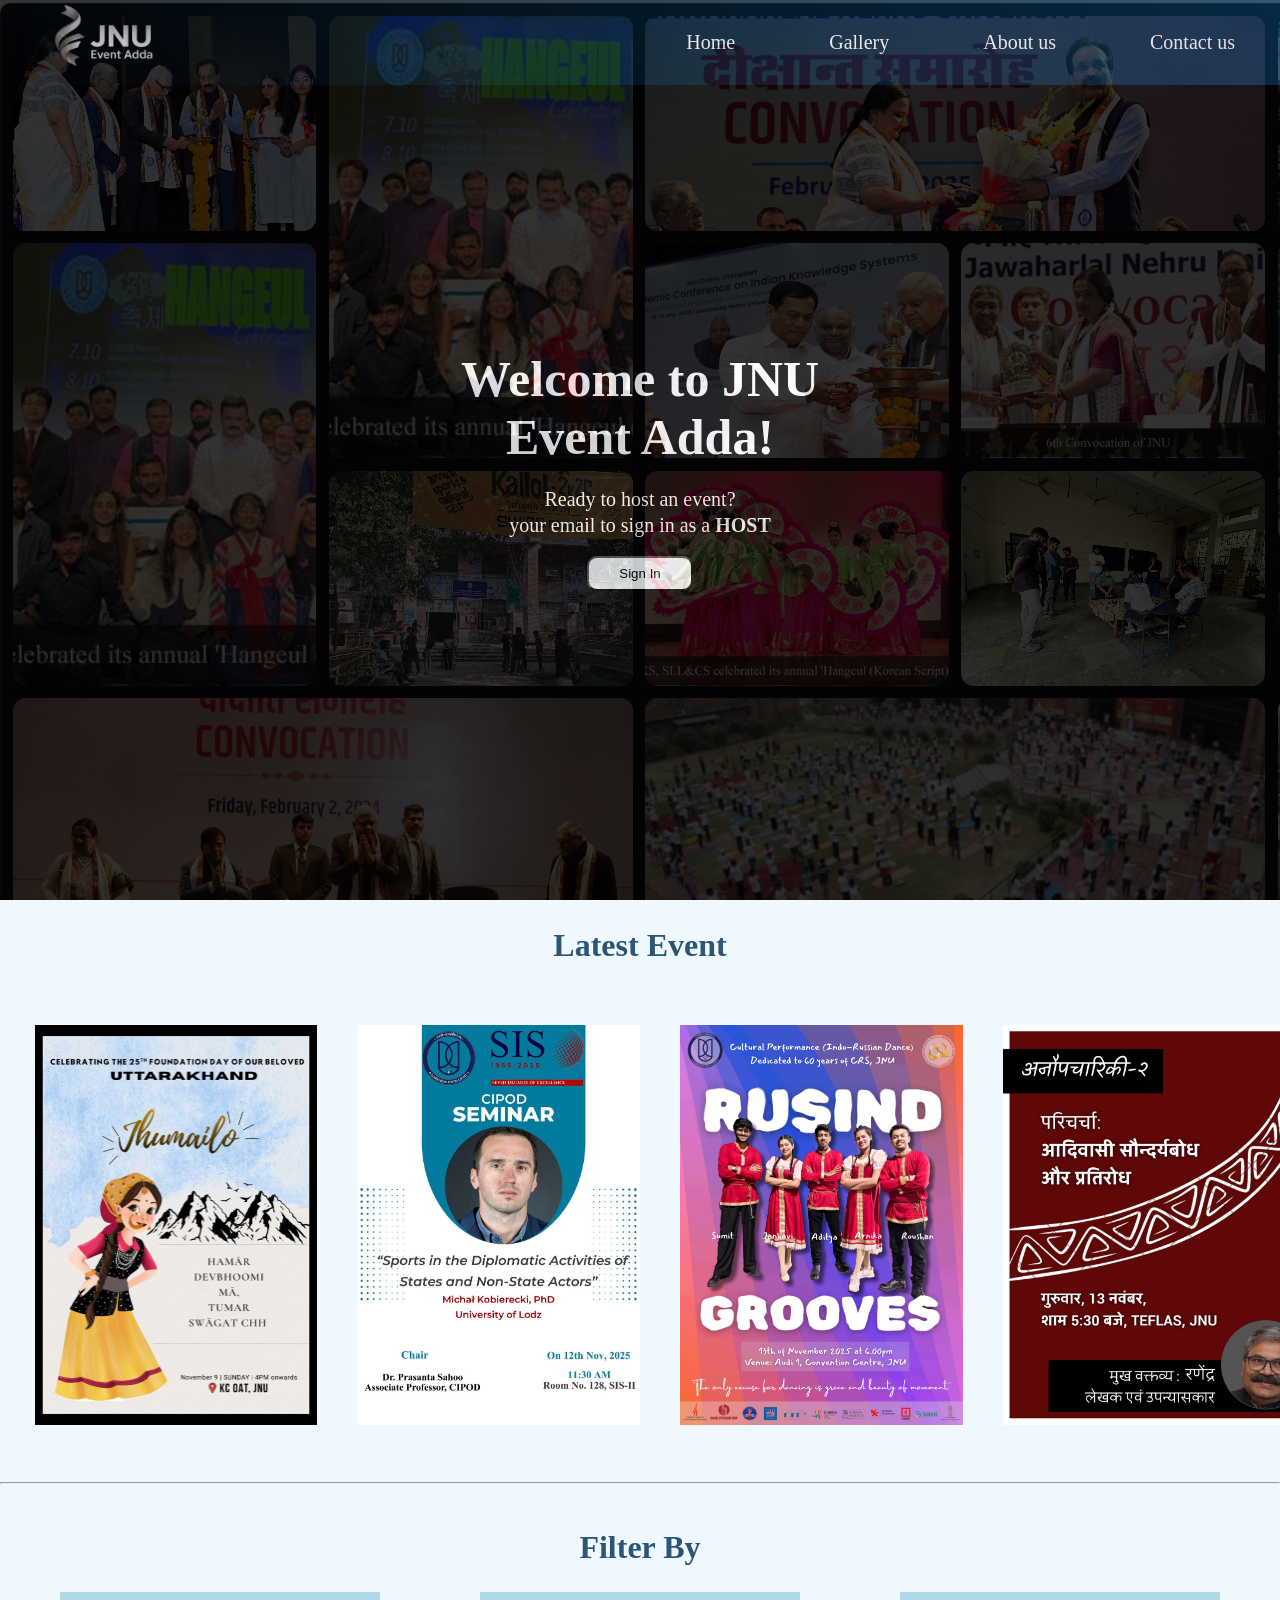
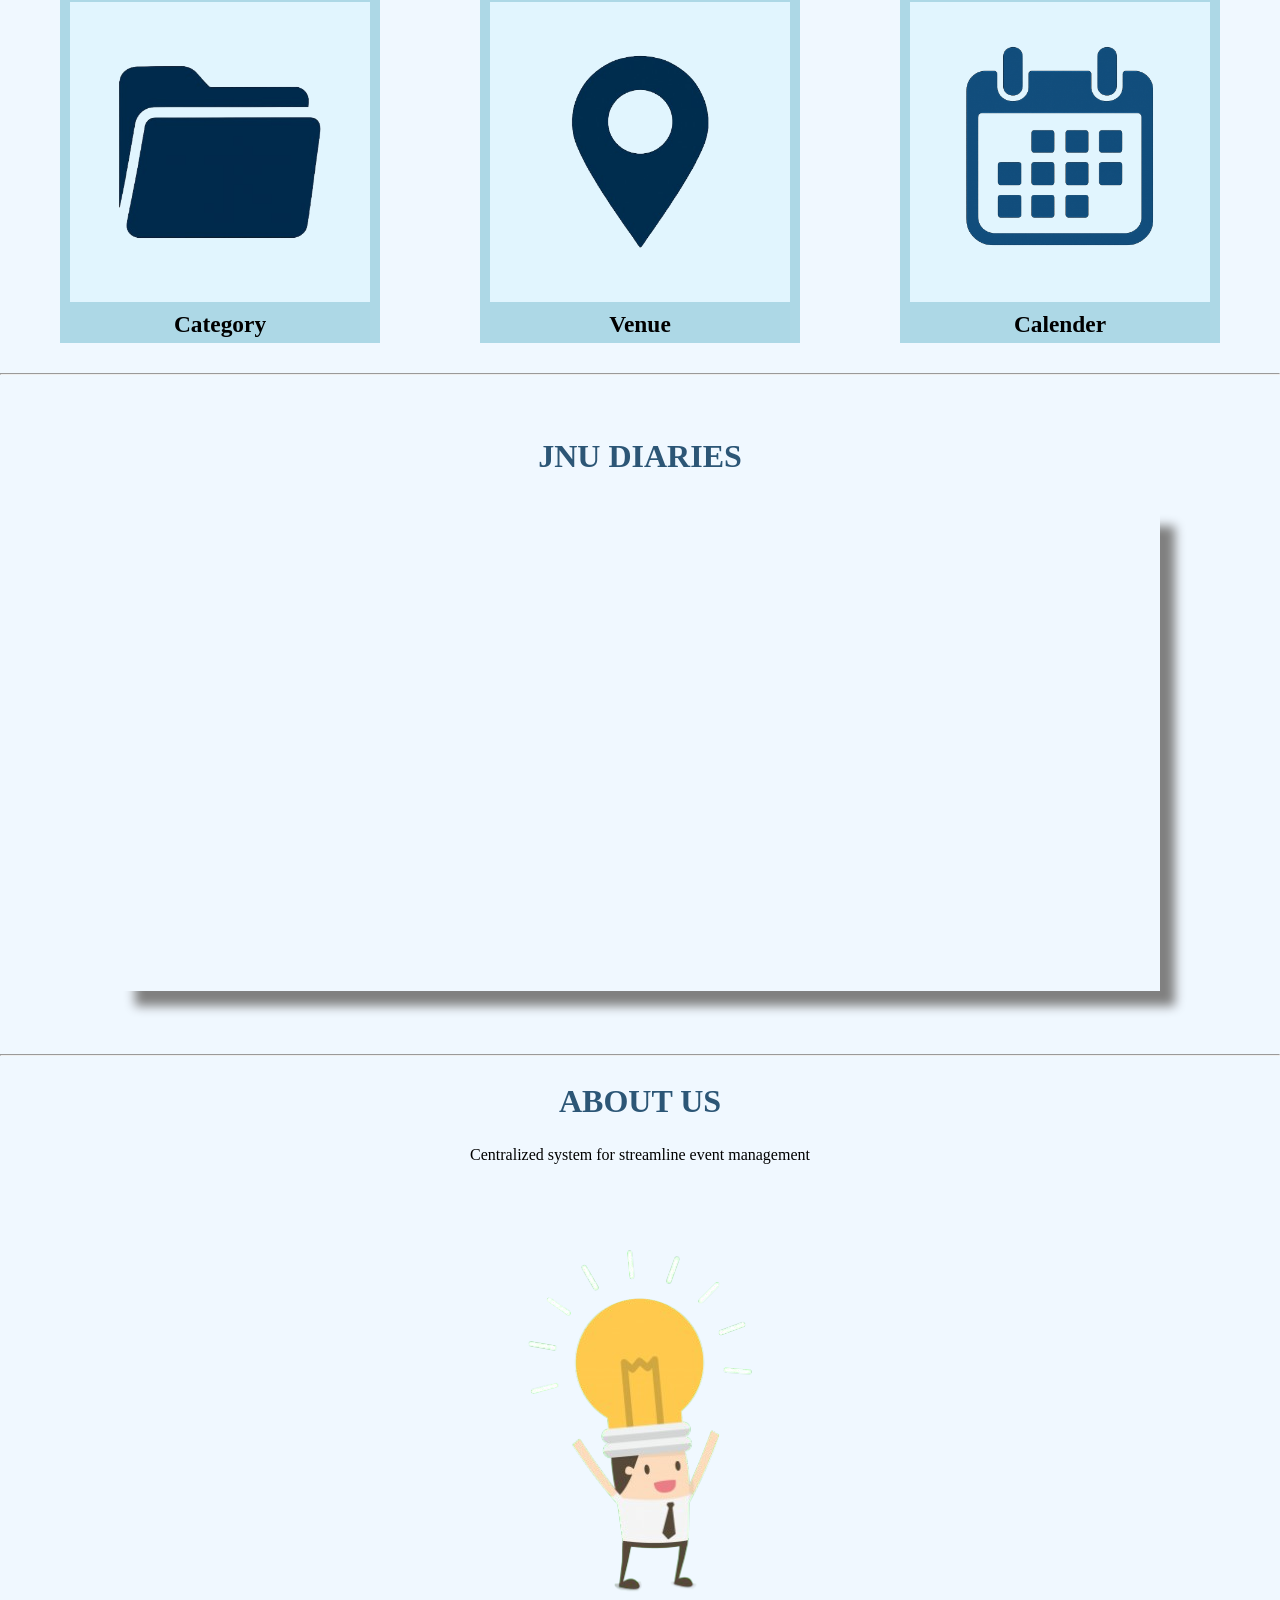
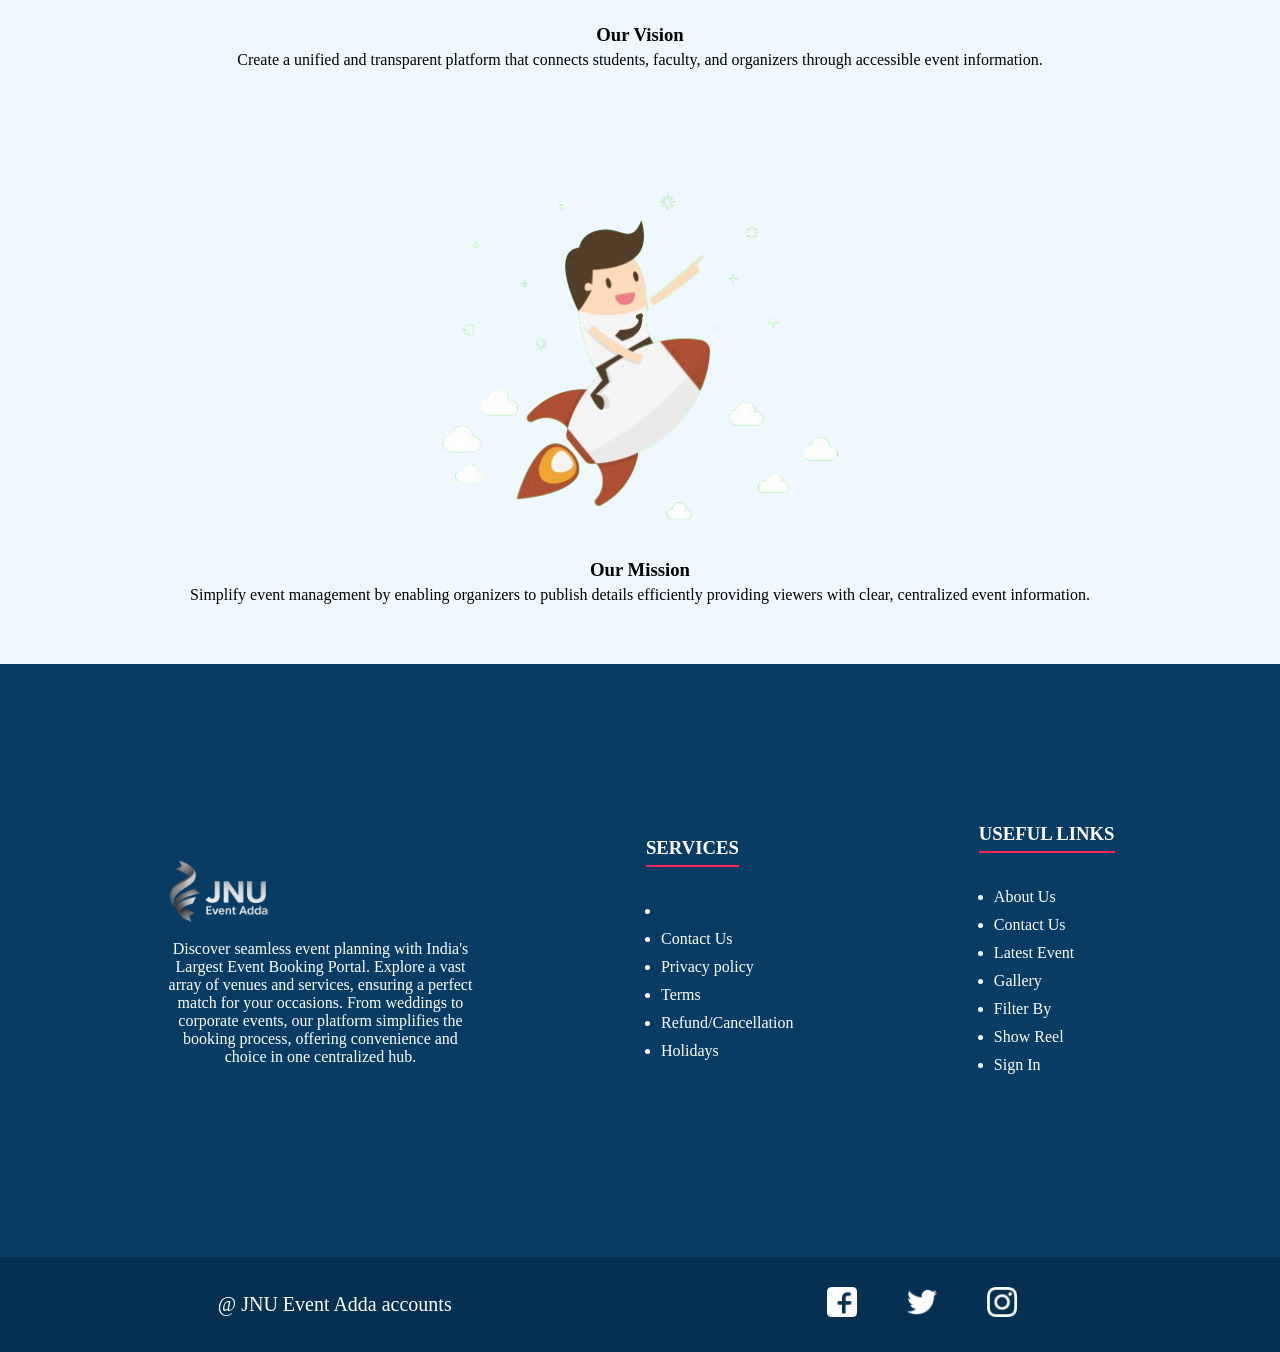
==== jnu_event.html @ 66f50a73 "Add project files" ====
<!DOCTYPE html>
<html lang="en">
<head>
    <meta charset="UTF-8">
    <meta name="viewport" content="width=device-width, initial-scale=1.0">
    <title>Event management</title>
    <link rel="stylesheet" href="Style.css">
</head>
<body>
     <div class="gradient">
    <div class="homepage">
       
           <div class="nav">
            <a href="#" class="logo">
                        <span>
                            <img src="adda logo.png" alt="Event Adda">
                        </span>
                    </a>
            <span id="tabs">
                    <a href="#">Home</a>
                    <a href="#">Gallery</a>
                    <a href="#about">About us</a>
                    <a href="#icons">Contact us</a>
            </span>
            </div>
            <div id="welcome">
                <h1 style="font-size: 50px;"> Welcome to JNU <br> Event Adda! </h1>
                
                <p id="readymsg" style="font-size: 20px;">Ready to host an event? <br> your email to sign in as a <B>HOST</B></p>
                <br>
                <a href="jnu_login.html">
                    <button id="signin">Sign In</button>
                </a>
                <button id="hostEvent" style="display:none;">Host an Event</button>
            </div>
        </div>
    </div>
    <main>
        <div id="latest">
            <h1>Latest Event</h1>
            <div id="top">
                <ul class="list">
                    <li class="top">
                        <a class="latest-event" href="#">
                            <img class="latest-event-img" src="event1.jpg" id="1">
                            <span class="latest-event-img placeholder"></span>
                            
                        </a>
                    </li>
                    <li class="top">
                        <a class="latest-event" href="#">
                            <img class="latest-event-img" src="event2.jpg" id="2">
                            <span class="latest-event-img placeholder"></span>
                            
                        </a>
                    </li>
                    <li class="top">
                        <a class="latest-event" href="#">
                            <img class="latest-event-img" src="event3.jpg" id="3">
                            <span class="latest-event-img placeholder"></span>
                            
                        </a>
                    </li>
                    <li class="top">
                        <a class="latest-event" href="#">
                            <img class="latest-event-img" src="event4.jpg" id="4">
                            <span class="latest-event-img placeholder"></span>
                           
                        </a>
                    </li>
                    <li class="top">
                        <a class="latest-event" href="#">
                            <img class="latest-event-img" src="event5.jpg" id="5">
                            <span class="latest-event-img placeholder"></span>
                            
                        </a>
                    </li>
                </ul>
            </div>
        </div>
        <br>
        <hr>
        <br>
        <div id="select">
            <h1>Filter By</h1>
            <div id="menu">
                <div class="card" id="category">
                    <a class="cat" href="#">
                            <img class="category-img" src="Icons/category.png">
                            <span class="category-img placeholder"></span>
                            <span class="img-title"><h3>Category</h3></span>
                    </a>
                </div>
                <div class="card" id="venue">
                    <a class="cat" href="#">
                            <img class="venue-img" src="Icons/location.png">
                            <span class="venue-img placeholder"></span>
                            <span class="img-title"><h3>Venue</h3></span>
                    </a>
                </div>
                <div class="card" id="calender">
                    <a class="cat" href="#">
                            <img class="calender-img" src="Icons/calender.png">
                            <span class="calender-img placeholder"></span>
                            <span class="img-title"><h3>Calender</h3></span>
                    </a>
                </div>
                
            </div>
        </div>
        <hr>
        <br>
        <br>
        <div id="reel"> 
            <h1>JNU DIARIES</h1>
           <!--<video src="reel.mp4"></video>-->
            <div id="media-container"></div>
        </div>
        <br>
        <hr>
         <div id="about">
                <h1>ABOUT US</h1>
                <p>Centralized system for streamline event management</p>
                <div id="vision_mission">
                    <div id="vision" class="about">
                        <img src="Icons/vision.png">
                        <div class="title">
                           <h3><b>Our Vision</b></h3>
                        </div>
                        <div class="text">
                           Create a unified and transparent platform that connects students, faculty, and organizers through accessible event information.
                        </div>
                    </div>
                    <div id="mission" class="about">
                        <img src="Icons/mission.png">
                        <div class="title">
                          <h3><b>Our Mission</b></h3> 
                        </div>
                        <div class="text">
                           Simplify event management by enabling organizers to publish details efficiently  providing viewers with clear, centralized event information.
                        </div>
                    </div>
        </div>
       
        <div class="footer-container">
            <div class="footer-brand">
                <a href="#" class="logo">
                        <span>
                            <img src="adda logo.png" alt="Event Adda">
                        </span>
                </a>
                <p>
                    Discover seamless event planning with India's Largest Event Booking Portal.
                    Explore a vast array of venues and services, ensuring a perfect match for your occasions.
                    From weddings to corporate events, our platform simplifies the booking process, offering convenience and choice in one centralized hub.
                </p>
            </div>
            <div class="footer-links">
                <h3>SERVICES</h3>
                <ul>
                    <li></li>
                    <li><a href="#">Contact Us</a></li>
                    <li><a href="#">Privacy policy</a></li>
                    <li><a href="#">Terms</a></li>
                    <li><a href="#">Refund/Cancellation</a></li>
                    <li><a href="#">Holidays</a></li>
                </ul>
            </div>
            <div class="footer-links">
                <h3>USEFUL LINKS</h3>
                <ul>
                    <li><a href="#">About Us</a></li>
                    <li><a href="#">Contact Us</a></li>
                    <li><a href="#">Latest Event</a></li>
                    <li><a href="#">Gallery</a></li>
                    <li><a href="#">Filter By</a></li>
                    <li><a href="#">Show Reel</a></li>
                    <li><a href="#">Sign In</a></li>
                </ul>
            </div>
            </div>
        </div>
    </footer>
</body>
</html>

    </main>
    <footer>
       <div class="copy">@ JNU Event Adda accounts</div>
       <div class="icons">
        <a href="#">
            <span>
                <img src="Icons/facebook.png">
            </span>
        </a>
        <a href="#">
            <span>
                <img src="Icons/twitter.png">
            </span>
        </a>
        <a href="#">
            <span>
                <img src="Icons/instagram.png">
            </span>
        </a>
       </div>
    </footer>
    <script src="main.js"></script>
</body>
</body>
</html>
---- Style.css ----
* {
    margin:0px; 
    padding:0px;
}
body{
    background-color: rgb(240,248,255);
}
.homepage{
    min-height: 100vh;
    text-align: center;
    color: white;
    background-color: black;
    opacity: 0.8;
    background-repeat: repeat;
    background-size: cover;
    display: flex;
    flex-direction: column;
}
.gradient{
    background-image: url(images/collage.png);
}
.nav {
    position: fixed;
    padding:10px 10px -15px 10px;
    display: flex;
    align-items: center;
    justify-content: space-between;
    background-image: linear-gradient(45deg, black, rgb(5, 48, 82));
    width: 100vw;
    z-index: 1;
}
.logo img{
    width: 120px;
    height: 80px;
    background-color: none;
}
a{
    text-decoration: none;
    cursor: pointer;
}
.nav a {
   padding: 0px 45px;
   font-size:20px;
   color: rgb(255, 255, 255);
}
    
#welcome {
    /*left: 50%;
    transform: translate(-50%,-50%);
    top: 60%;
    position: relative;*/
    flex: 1;
    display: flex;
    justify-content: center;  
    align-items: center;     
   flex-direction: column;
}
#welcome p{
    line-height: 26px;
}
#welcome button{
    border-radius: 10px;
    padding: 8px 30px;
    background-color: rgb(241, 247, 249);
}
#latest{
    display: flex;
    flex-direction: column;
}
#welcome h1{
    color: white;
    margin-bottom: 20px;
}
h1{
    display: block;
    margin-block-start: 0.83em;
    margin-block-end: 0.83em;
    margin-inline-start: 0px;
    margin-inline-end: 0px;
    text-align: center;
    color: rgb(44, 86, 118);
}
.list{
        overflow-y: visible;
        overflow-x: scroll;
        display: flex;
        justify-content: space-evenly;
}
ul{
    padding: 20px;
    /*margin-block-start: 1em;
    margin-block-end: 1em;*/
}
.top{
    display: inline-table;
    list-style-type: none;
    margin: 10px;
    position: relative;
    
}
.latest-event-img{
    max-height: 400px;
    margin: 5px;
    box-shadow: 20px;
}
img{
    overflow-clip-margin: content-box;
    overflow: clip;
}
.img-title{
    font-size: 20px;
    display: block;
    margin-top: 5px;
    text-align: center;
    color: black;
}
#select{
    margin: 0 10px 30px 10px;
    position: relative;
}
#menu{
     display: flex;
     flex-direction: row;
     align-items: center;
     justify-content: space-around;
     flex-wrap: wrap;
}
.card{
    background-color:rgb(173,216,230);
    padding: 10px;
    padding-bottom: 0%;
}
.card img{
    width: 300px;
    background-color: rgb(225,245,254);
}

#reel{
    width: 100%;
    position: relative;
    display: flex;
    justify-content: center;  
    align-items: center;     
   flex-direction: column;
}

#media-container{
  margin:10px 0px 45px 0px;
  height: 30rem;
  width: 65rem;
  background-size: 100% 100%;
  box-shadow: 15px 15px 10px grey;
  animation: slider 10s linear infinite;
}

@keyframes slider{
  0%{
    background-image: url(img1.jpg);
  }
  30%{
    background-image: url(img2.jpg);
  }
  60%{
    background-image: url(3img.jpg);
  }
  80%{
    background-image: url(4img.jpg);
  }
  100%{
    background-image: url(5img.jpg);
  }
}

#info{
    display: flex;
}
.about{
    padding: 30px;
    display: flex;
    flex-direction: column;
    justify-content: center;
    align-items: center;
    margin: 30px;
}
.vision_mission{
    display: flex;
   justify-content: space-around;
   align-items: flex-start;
   flex-direction: row;
   margin: 15px;
}
#vision_mission about {
        margin: 30px;
        width: 450px;
        height: 380px;
        background-color:rgb(173,216,230) ;
}
h3{
    margin:5px 5px 5px 5px;
}
#about h1{
    text-align: center;
    color: rgb(44, 86, 118);
}
#about p{
    text-align: center;
}
.footer-container {
    display: flex;
    max-width: 100vw;
    height: 57vh;
    margin: 0 auto;
    flex-wrap: wrap;
    gap: 40px;
    padding: 40px;
    color: white;
    justify-content: space-evenly;
    align-items: center;
    background-color:rgb(8, 60, 100) ;
}
.footer-brand {
    width: 25vw;
}
.footer-brand p{
    text-align: left;
}
.footer-links h3 {
    margin-bottom: 15px;
    color: #fff;
    border-bottom: 2px solid #FF2454;
    display: inline-block;
    padding-bottom: 6px;
}
.footer-links ul li {
    margin-bottom: 10px;
}
.footer-links ul li a {
    text-decoration: none;
    color: #fff;
    transition: color 0.2s;
}
footer {
    background-color: rgb(5, 48, 82);
    color: white;
    font-size: 20px;
    display: flex;
    justify-content: space-around;
    align-items: center;
    padding: 30px;
}
.icons img{
    margin-right: 45px;
    padding: 0px;
    width: 30px;
    height: 30px;
}
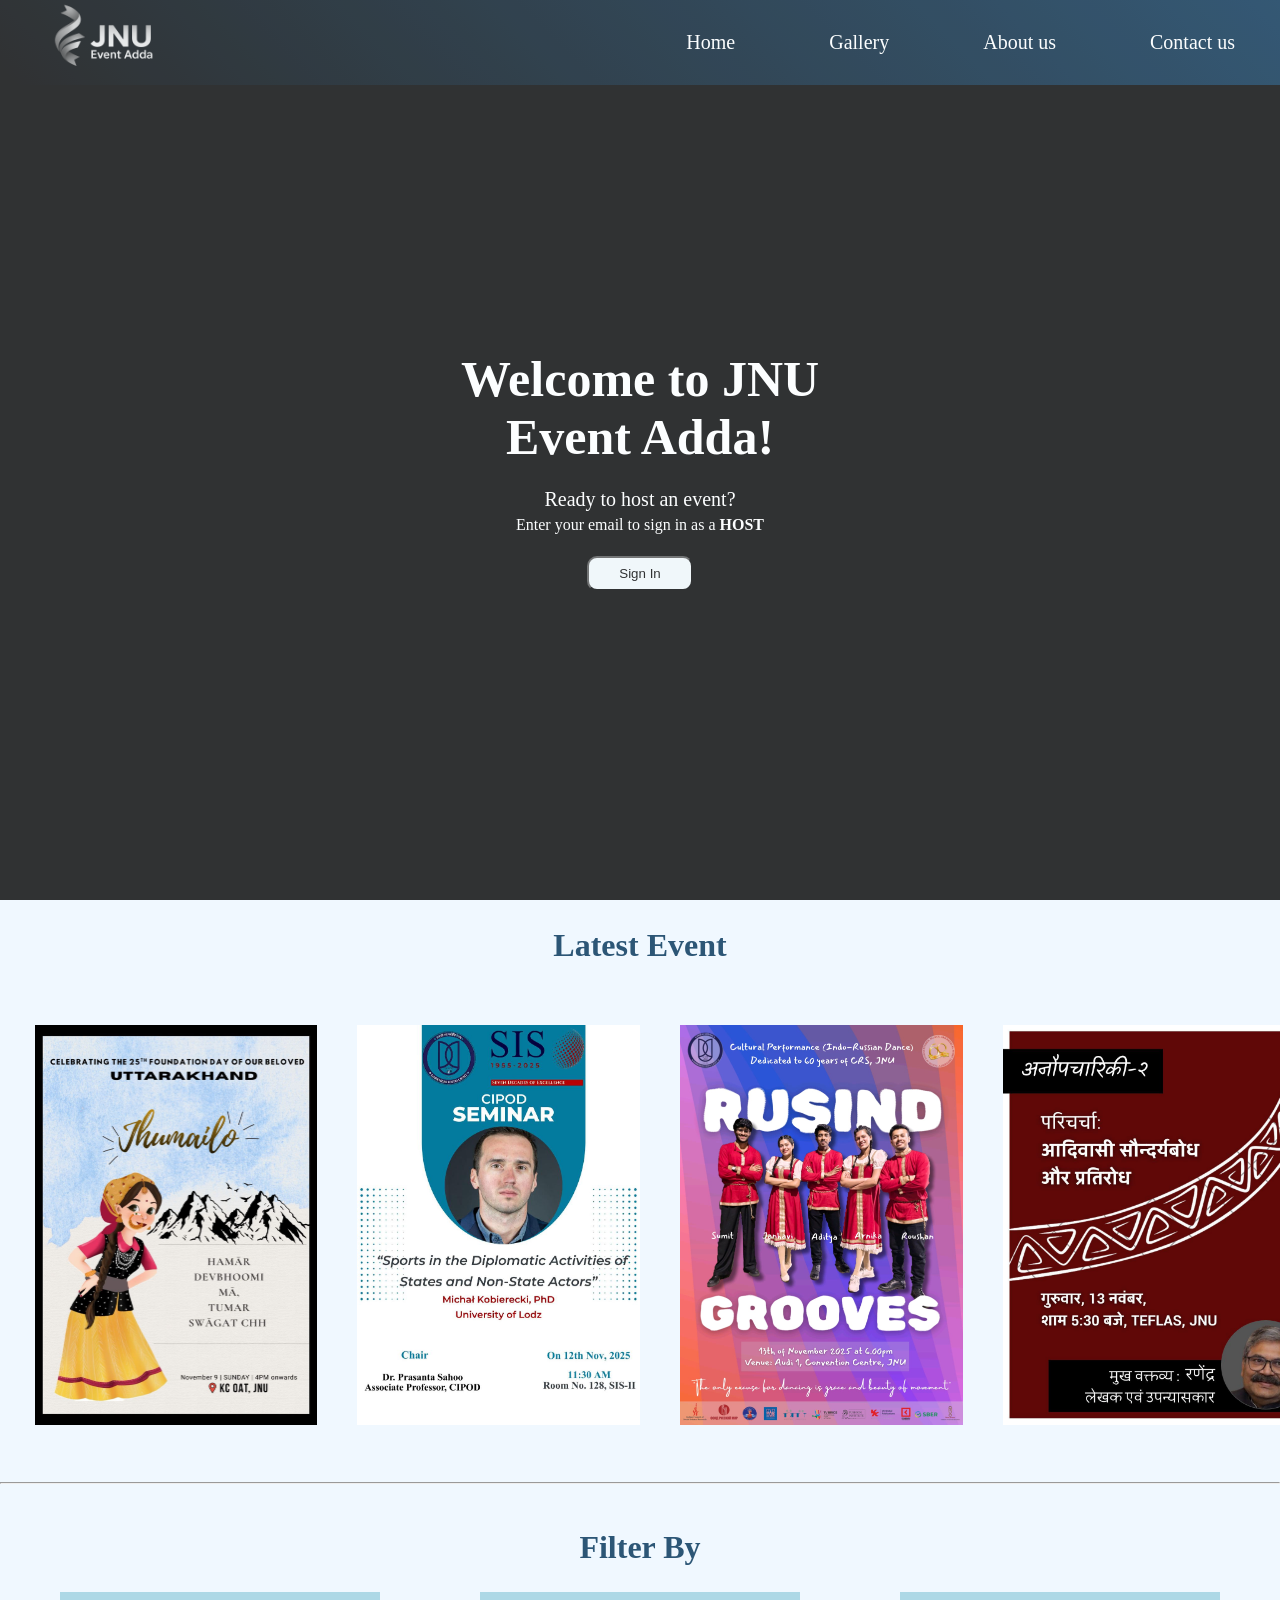
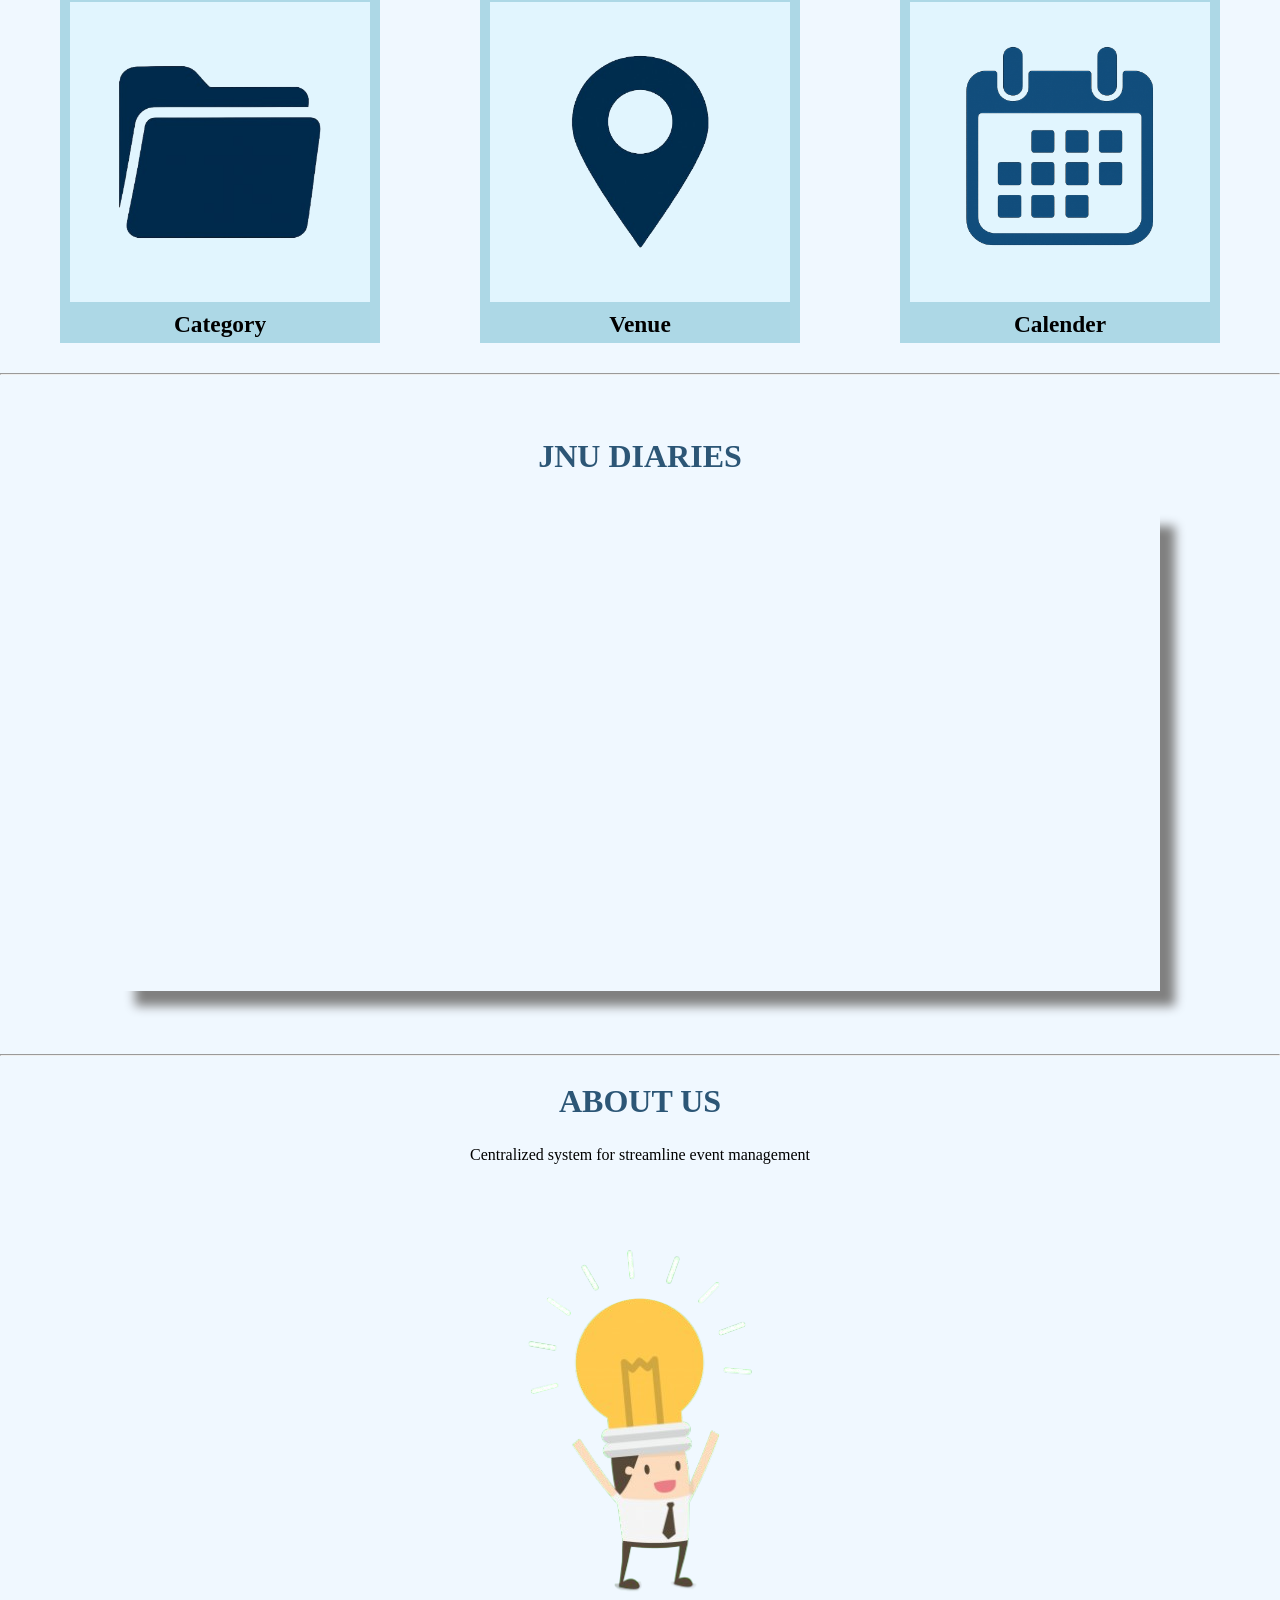
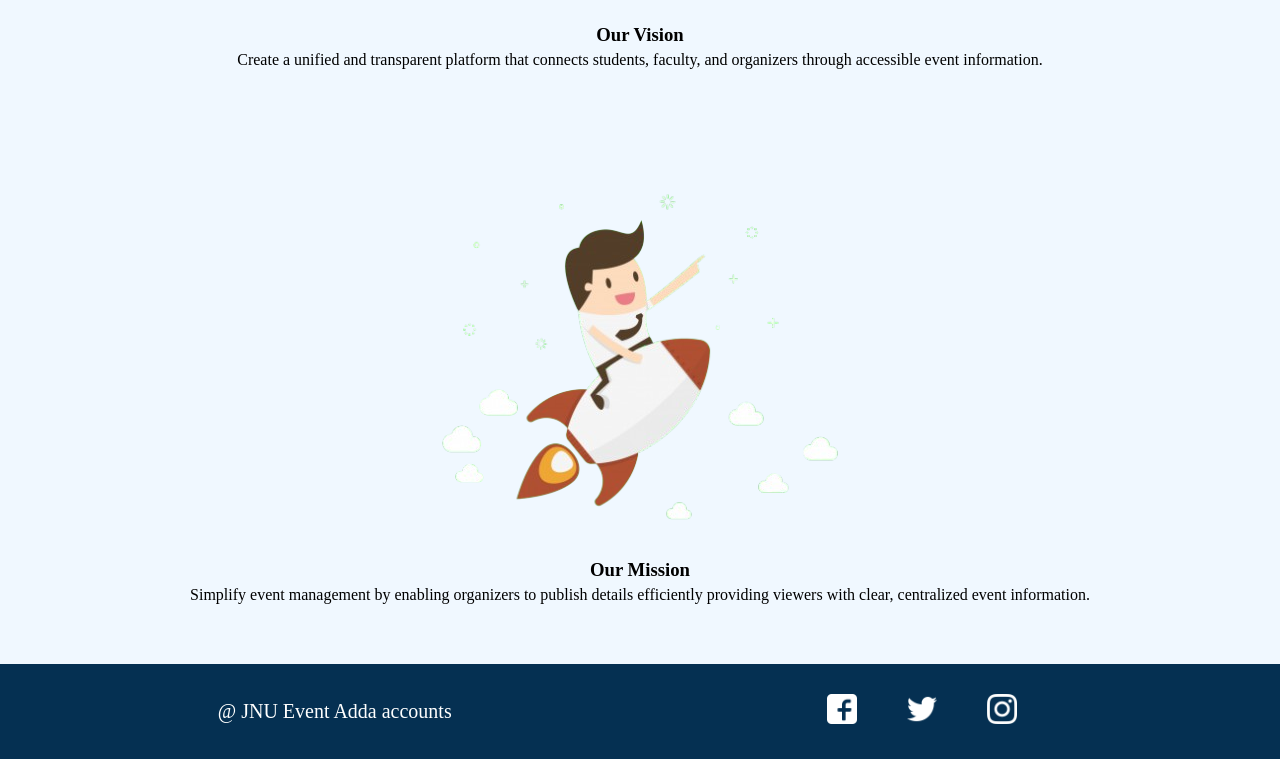
==== commit 4099fc53: "Add files via upload" ====
--- a/jnu_event.html
+++ b/jnu_event.html
@@ -1,211 +1,165 @@
-<!DOCTYPE html>
-<html lang="en">
-<head>
-    <meta charset="UTF-8">
-    <meta name="viewport" content="width=device-width, initial-scale=1.0">
-    <title>Event management</title>
-    <link rel="stylesheet" href="Style.css">
-</head>
-<body>
-     <div class="gradient">
-    <div class="homepage">
-       
-           <div class="nav">
-            <a href="#" class="logo">
-                        <span>
-                            <img src="adda logo.png" alt="Event Adda">
-                        </span>
-                    </a>
-            <span id="tabs">
-                    <a href="#">Home</a>
-                    <a href="#">Gallery</a>
-                    <a href="#about">About us</a>
-                    <a href="#icons">Contact us</a>
-            </span>
-            </div>
-            <div id="welcome">
-                <h1 style="font-size: 50px;"> Welcome to JNU <br> Event Adda! </h1>
-                
-                <p id="readymsg" style="font-size: 20px;">Ready to host an event? <br> your email to sign in as a <B>HOST</B></p>
-                <br>
-                <a href="jnu_login.html">
-                    <button id="signin">Sign In</button>
-                </a>
-                <button id="hostEvent" style="display:none;">Host an Event</button>
-            </div>
-        </div>
-    </div>
-    <main>
-        <div id="latest">
-            <h1>Latest Event</h1>
-            <div id="top">
-                <ul class="list">
-                    <li class="top">
-                        <a class="latest-event" href="#">
-                            <img class="latest-event-img" src="event1.jpg" id="1">
-                            <span class="latest-event-img placeholder"></span>
-                            
-                        </a>
-                    </li>
-                    <li class="top">
-                        <a class="latest-event" href="#">
-                            <img class="latest-event-img" src="event2.jpg" id="2">
-                            <span class="latest-event-img placeholder"></span>
-                            
-                        </a>
-                    </li>
-                    <li class="top">
-                        <a class="latest-event" href="#">
-                            <img class="latest-event-img" src="event3.jpg" id="3">
-                            <span class="latest-event-img placeholder"></span>
-                            
-                        </a>
-                    </li>
-                    <li class="top">
-                        <a class="latest-event" href="#">
-                            <img class="latest-event-img" src="event4.jpg" id="4">
-                            <span class="latest-event-img placeholder"></span>
-                           
-                        </a>
-                    </li>
-                    <li class="top">
-                        <a class="latest-event" href="#">
-                            <img class="latest-event-img" src="event5.jpg" id="5">
-                            <span class="latest-event-img placeholder"></span>
-                            
-                        </a>
-                    </li>
-                </ul>
-            </div>
-        </div>
-        <br>
-        <hr>
-        <br>
-        <div id="select">
-            <h1>Filter By</h1>
-            <div id="menu">
-                <div class="card" id="category">
-                    <a class="cat" href="#">
-                            <img class="category-img" src="Icons/category.png">
-                            <span class="category-img placeholder"></span>
-                            <span class="img-title"><h3>Category</h3></span>
-                    </a>
-                </div>
-                <div class="card" id="venue">
-                    <a class="cat" href="#">
-                            <img class="venue-img" src="Icons/location.png">
-                            <span class="venue-img placeholder"></span>
-                            <span class="img-title"><h3>Venue</h3></span>
-                    </a>
-                </div>
-                <div class="card" id="calender">
-                    <a class="cat" href="#">
-                            <img class="calender-img" src="Icons/calender.png">
-                            <span class="calender-img placeholder"></span>
-                            <span class="img-title"><h3>Calender</h3></span>
-                    </a>
-                </div>
-                
-            </div>
-        </div>
-        <hr>
-        <br>
-        <br>
-        <div id="reel"> 
-            <h1>JNU DIARIES</h1>
-           <!--<video src="reel.mp4"></video>-->
-            <div id="media-container"></div>
-        </div>
-        <br>
-        <hr>
-         <div id="about">
-                <h1>ABOUT US</h1>
-                <p>Centralized system for streamline event management</p>
-                <div id="vision_mission">
-                    <div id="vision" class="about">
-                        <img src="Icons/vision.png">
-                        <div class="title">
-                           <h3><b>Our Vision</b></h3>
-                        </div>
-                        <div class="text">
-                           Create a unified and transparent platform that connects students, faculty, and organizers through accessible event information.
-                        </div>
-                    </div>
-                    <div id="mission" class="about">
-                        <img src="Icons/mission.png">
-                        <div class="title">
-                          <h3><b>Our Mission</b></h3> 
-                        </div>
-                        <div class="text">
-                           Simplify event management by enabling organizers to publish details efficiently  providing viewers with clear, centralized event information.
-                        </div>
-                    </div>
-        </div>
-       
-        <div class="footer-container">
-            <div class="footer-brand">
-                <a href="#" class="logo">
-                        <span>
-                            <img src="adda logo.png" alt="Event Adda">
-                        </span>
-                </a>
-                <p>
-                    Discover seamless event planning with India's Largest Event Booking Portal.
-                    Explore a vast array of venues and services, ensuring a perfect match for your occasions.
-                    From weddings to corporate events, our platform simplifies the booking process, offering convenience and choice in one centralized hub.
-                </p>
-            </div>
-            <div class="footer-links">
-                <h3>SERVICES</h3>
-                <ul>
-                    <li></li>
-                    <li><a href="#">Contact Us</a></li>
-                    <li><a href="#">Privacy policy</a></li>
-                    <li><a href="#">Terms</a></li>
-                    <li><a href="#">Refund/Cancellation</a></li>
-                    <li><a href="#">Holidays</a></li>
-                </ul>
-            </div>
-            <div class="footer-links">
-                <h3>USEFUL LINKS</h3>
-                <ul>
-                    <li><a href="#">About Us</a></li>
-                    <li><a href="#">Contact Us</a></li>
-                    <li><a href="#">Latest Event</a></li>
-                    <li><a href="#">Gallery</a></li>
-                    <li><a href="#">Filter By</a></li>
-                    <li><a href="#">Show Reel</a></li>
-                    <li><a href="#">Sign In</a></li>
-                </ul>
-            </div>
-            </div>
-        </div>
-    </footer>
-</body>
-</html>
-
-    </main>
-    <footer>
-       <div class="copy">@ JNU Event Adda accounts</div>
-       <div class="icons">
-        <a href="#">
-            <span>
-                <img src="Icons/facebook.png">
-            </span>
-        </a>
-        <a href="#">
-            <span>
-                <img src="Icons/twitter.png">
-            </span>
-        </a>
-        <a href="#">
-            <span>
-                <img src="Icons/instagram.png">
-            </span>
-        </a>
-       </div>
-    </footer>
-    <script src="main.js"></script>
-</body>
-</body>
+<!DOCTYPE html>
+<html lang="en">
+<head>
+    <meta charset="UTF-8">
+    <meta name="viewport" content="width=device-width, initial-scale=1.0">
+    <title>Event management</title>
+    <link rel="stylesheet" href="Style.css">
+</head>
+<body>
+    <div class="image">
+    <div class="homepage">
+           <div class="nav">
+            <a href="#" class="logo">
+                        <span>
+                            <img src="adda logo.png" alt="Event Adda">
+                        </span>
+                    </a>
+            <span id="tabs">
+                    <a href="#">Home</a>
+                    <a href="#">Gallery</a>
+                    <a href="#about">About us</a>
+                    <a href="#icons">Contact us</a>
+            </span>
+            </div>
+            <div id="welcome">
+                <h1 style="font-size: 50px;"> Welcome to JNU <br> Event Adda! </h1>
+                
+                <p style="font-size: 20px;">Ready to host an event?</p>
+                <p >Enter your email to sign in as a <B>HOST</B></p>
+                <br>
+                <a href="jnu_login.html">
+                    <button>Sign In</button>
+                </a>
+            </div>
+    </div>
+    </div>
+    <main>
+        <div id="latest">
+            <h1>Latest Event</h1>
+            <div id="top">
+                <ul class="list">
+                    <li class="top">
+                        <a class="latest-event" href="#">
+                            <img class="latest-event-img" src="event1.jpg" id="1">
+                            <span class="latest-event-img placeholder"></span>
+                            
+                        </a>
+                    </li>
+                    <li class="top">
+                        <a class="latest-event" href="#">
+                            <img class="latest-event-img" src="event2.jpg" id="2">
+                            <span class="latest-event-img placeholder"></span>
+                            
+                        </a>
+                    </li>
+                    <li class="top">
+                        <a class="latest-event" href="#">
+                            <img class="latest-event-img" src="event3.jpg" id="3">
+                            <span class="latest-event-img placeholder"></span>
+                            
+                        </a>
+                    </li>
+                    <li class="top">
+                        <a class="latest-event" href="#">
+                            <img class="latest-event-img" src="event4.jpg" id="4">
+                            <span class="latest-event-img placeholder"></span>
+                           
+                        </a>
+                    </li>
+                    <li class="top">
+                        <a class="latest-event" href="#">
+                            <img class="latest-event-img" src="event5.jpg" id="5">
+                            <span class="latest-event-img placeholder"></span>
+                            
+                        </a>
+                    </li>
+                </ul>
+            </div>
+        </div>
+        <br>
+        <hr>
+        <br>
+        <div id="select">
+            <h1>Filter By</h1>
+            <div id="menu">
+                <div class="card" id="category">
+                    <a class="cat" href="#">
+                            <img class="category-img" src="Icons/category.png">
+                            <span class="category-img placeholder"></span>
+                            <span class="img-title"><h3>Category</h3></span>
+                    </a>
+                </div>
+                <div class="card" id="venue">
+                    <a class="cat" href="#">
+                            <img class="venue-img" src="Icons/location.png">
+                            <span class="venue-img placeholder"></span>
+                            <span class="img-title"><h3>Venue</h3></span>
+                    </a>
+                </div>
+                <div class="card" id="calender">
+                    <a class="cat" href="#">
+                            <img class="calender-img" src="Icons/calender.png">
+                            <span class="calender-img placeholder"></span>
+                            <span class="img-title"><h3>Calender</h3></span>
+                    </a>
+                </div>
+                
+            </div>
+        </div>
+        <hr>
+        <br>
+        <br>
+        <div id="reel"> 
+            <h1>JNU DIARIES</h1>
+           <!--<video src="reel.mp4"></video>-->
+            <div id="media-container"></div>
+        </div>
+        <br>
+        <hr>
+         <div id="about">
+                <h1>ABOUT US</h1>
+                <p>Centralized system for streamline event management</p>
+                <div id="vision_mission">
+                    <div id="vision" class="about">
+                        <img src="Icons/vision.png">
+                        <div class="title">
+                           <h3><b>Our Vision</b></h3>
+                        </div>
+                        <div class="text">
+                           Create a unified and transparent platform that connects students, faculty, and organizers through accessible event information.
+                        </div>
+                    </div>
+                    <div id="mission" class="about">
+                        <img src="Icons/mission.png">
+                        <div class="title">
+                          <h3><b>Our Mission</b></h3> 
+                        </div>
+                        <div class="text">
+                           Simplify event management by enabling organizers to publish details efficiently  providing viewers with clear, centralized event information.
+                        </div>
+                    </div>
+        </div>
+    </main>
+    <footer>
+       <div class="copy">@ JNU Event Adda accounts</div>
+       <div class="icons">
+        <a href="#">
+            <span>
+                <img src="Icons/facebook.png">
+            </span>
+        </a>
+        <a href="#">
+            <span>
+                <img src="Icons/twitter.png">
+            </span>
+        </a>
+        <a href="#">
+            <span>
+                <img src="Icons/instagram.png">
+            </span>
+        </a>
+       </div>
+    </footer>
+</body>
 </html>
